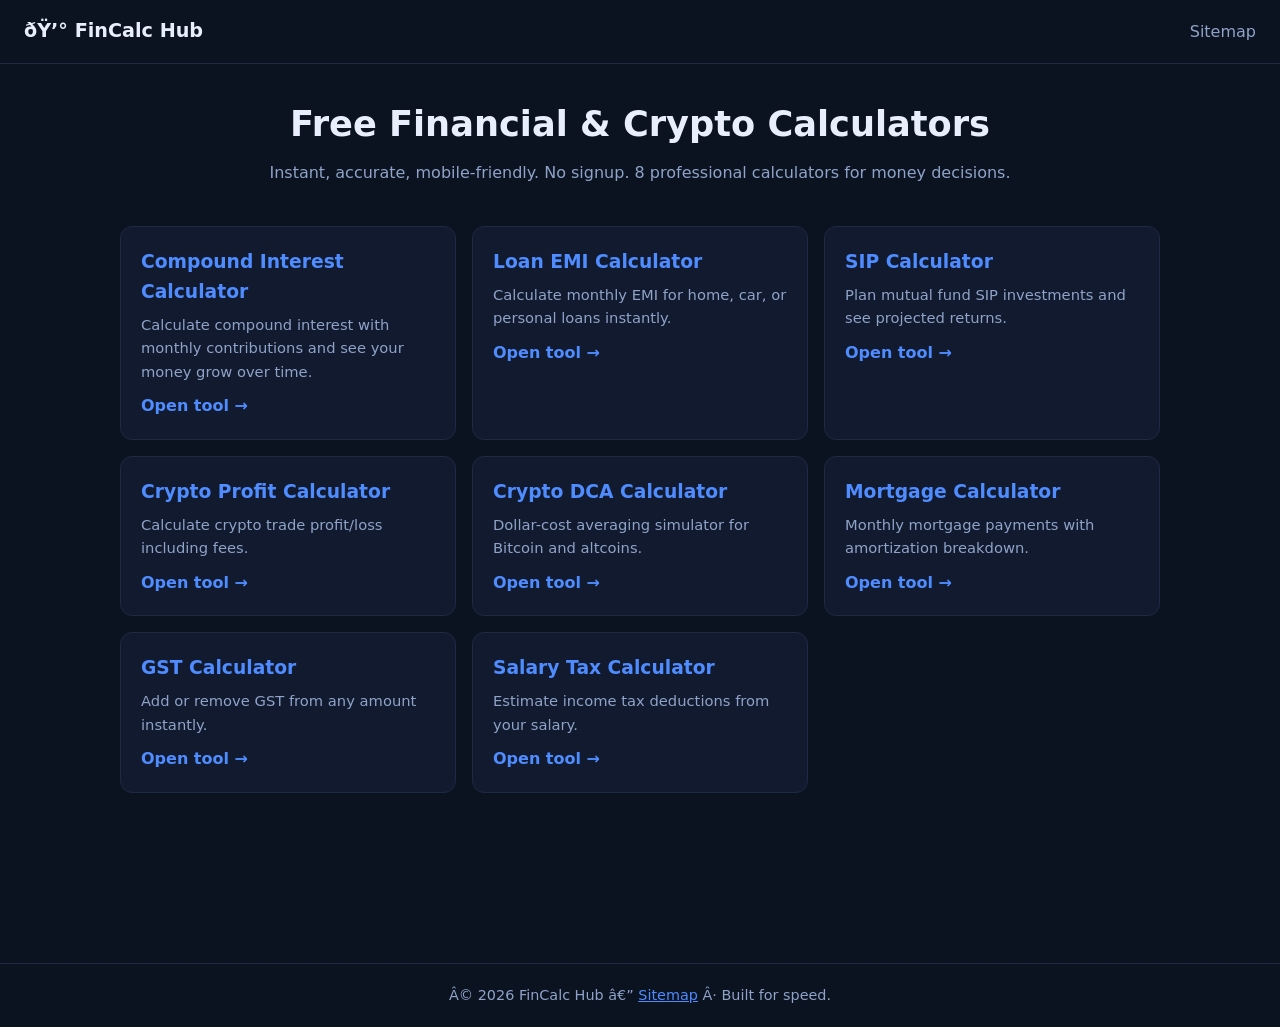
==== index.html @ b9baa0e3 "FinCalc Hub: 8 financial & crypto calculators with Adsterra integration" ====
<!DOCTYPE html>
<html lang="en"><head>
<meta charset="utf-8"><meta name="viewport" content="width=device-width,initial-scale=1">
<title>FinCalc Hub â€” Free Financial & Crypto Calculators</title>
<meta name="description" content="8 free online financial and crypto calculators: compound interest, EMI, SIP, crypto profit, DCA, mortgage, GST, salary tax. Fast, free, no signup.">
<link rel="stylesheet" href="/style.css">
<script data-cfasync="false" src="https://bauval.org/14/f2c79785527664e81448232e72c6a94b"></script>
</head><body>
<header><a href="/" class="logo">ðŸ’° FinCalc Hub</a><nav><a href="/sitemap.xml">Sitemap</a></nav></header>
<main>
<section class="hero">
<h1>Free Financial & Crypto Calculators</h1>
<p>Instant, accurate, mobile-friendly. No signup. 8 professional calculators for money decisions.</p>
</section>
<section class="grid">
  <a class="card" href="/tools/compound-interest.html">
    <h3>Compound Interest Calculator</h3>
    <p>Calculate compound interest with monthly contributions and see your money grow over time.</p>
    <span class="open">Open tool &rarr;</span>
  </a>
  <a class="card" href="/tools/loan-emi.html">
    <h3>Loan EMI Calculator</h3>
    <p>Calculate monthly EMI for home, car, or personal loans instantly.</p>
    <span class="open">Open tool &rarr;</span>
  </a>
  <a class="card" href="/tools/sip.html">
    <h3>SIP Calculator</h3>
    <p>Plan mutual fund SIP investments and see projected returns.</p>
    <span class="open">Open tool &rarr;</span>
  </a>
  <a class="card" href="/tools/crypto-profit.html">
    <h3>Crypto Profit Calculator</h3>
    <p>Calculate crypto trade profit/loss including fees.</p>
    <span class="open">Open tool &rarr;</span>
  </a>
  <a class="card" href="/tools/dca-crypto.html">
    <h3>Crypto DCA Calculator</h3>
    <p>Dollar-cost averaging simulator for Bitcoin and altcoins.</p>
    <span class="open">Open tool &rarr;</span>
  </a>
  <a class="card" href="/tools/mortgage.html">
    <h3>Mortgage Calculator</h3>
    <p>Monthly mortgage payments with amortization breakdown.</p>
    <span class="open">Open tool &rarr;</span>
  </a>
  <a class="card" href="/tools/gst.html">
    <h3>GST Calculator</h3>
    <p>Add or remove GST from any amount instantly.</p>
    <span class="open">Open tool &rarr;</span>
  </a>
  <a class="card" href="/tools/salary-tax.html">
    <h3>Salary Tax Calculator</h3>
    <p>Estimate income tax deductions from your salary.</p>
    <span class="open">Open tool &rarr;</span>
  </a>
</section>
<div class="ad home-ad"></div>
</main>
<footer><p>Â© 2026 FinCalc Hub â€” <a href="/sitemap.xml">Sitemap</a> Â· Built for speed.</p></footer>
<script>
<script async="async" data-cfasync="false" src="https://bauval.org/21/9b05ce60596e9f6cdb6f351f2e383499"></script>
</script>
</body></html>
---- style.css ----
:root{--bg:#0b1220;--card:#111a2e;--acc:#4f8cff;--txt:#e8eefc;--mut:#8fa3c8}
*{box-sizing:border-box;margin:0;padding:0}
body{font-family:system-ui,-apple-system,Segoe UI,Roboto,sans-serif;background:var(--bg);color:var(--txt);line-height:1.6}
header{display:flex;justify-content:space-between;align-items:center;padding:16px 24px;border-bottom:1px solid #1d2a44}
.logo{font-weight:700;font-size:1.2rem;color:var(--txt);text-decoration:none}
nav a{color:var(--mut);text-decoration:none;margin-left:16px}
main{max-width:1080px;margin:0 auto;padding:32px 20px}
.hero{text-align:center;margin-bottom:40px}
.hero h1{font-size:2.2rem;margin-bottom:8px}
.hero p{color:var(--mut)}
.grid{display:grid;grid-template-columns:repeat(auto-fill,minmax(300px,1fr));gap:16px}
.card{background:var(--card);border:1px solid #1d2a44;border-radius:12px;padding:20px;text-decoration:none;color:var(--txt);transition:.2s;display:block}
.card:hover{border-color:var(--acc);transform:translateY(-2px)}
.card h3{margin-bottom:6px;color:var(--acc)}
.card p{color:var(--mut);font-size:.92rem;margin-bottom:10px}
.open{color:var(--acc);font-weight:600}
article{max-width:760px;margin:0 auto}
article h1{margin-bottom:8px}
.desc{color:var(--mut);margin-bottom:24px}
#calc-root{background:var(--card);border:1px solid #1d2a44;border-radius:12px;padding:24px;margin:24px 0}
.ad{margin:24px 0;text-align:center;min-height:90px}
.seo{color:var(--mut);font-size:.95rem}
.seo a{color:var(--acc)}
footer{border-top:1px solid #1d2a44;padding:20px 24px;color:var(--mut);font-size:.9rem;text-align:center}
footer a{color:var(--acc)}
label{display:block;margin:12px 0 4px;color:var(--mut);font-size:.9rem}
input{width:100%;padding:10px;border-radius:8px;border:1px solid #2a3a5c;background:#0d1526;color:var(--txt);font-size:1rem}
button.calc-btn{margin-top:16px;padding:12px 24px;background:var(--acc);color:#fff;border:0;border-radius:8px;font-size:1rem;cursor:pointer;font-weight:600}
.result{margin-top:16px;padding:16px;background:#0d1526;border-radius:8px;font-size:1.1rem}
.result b{color:var(--acc);font-size:1.3rem}
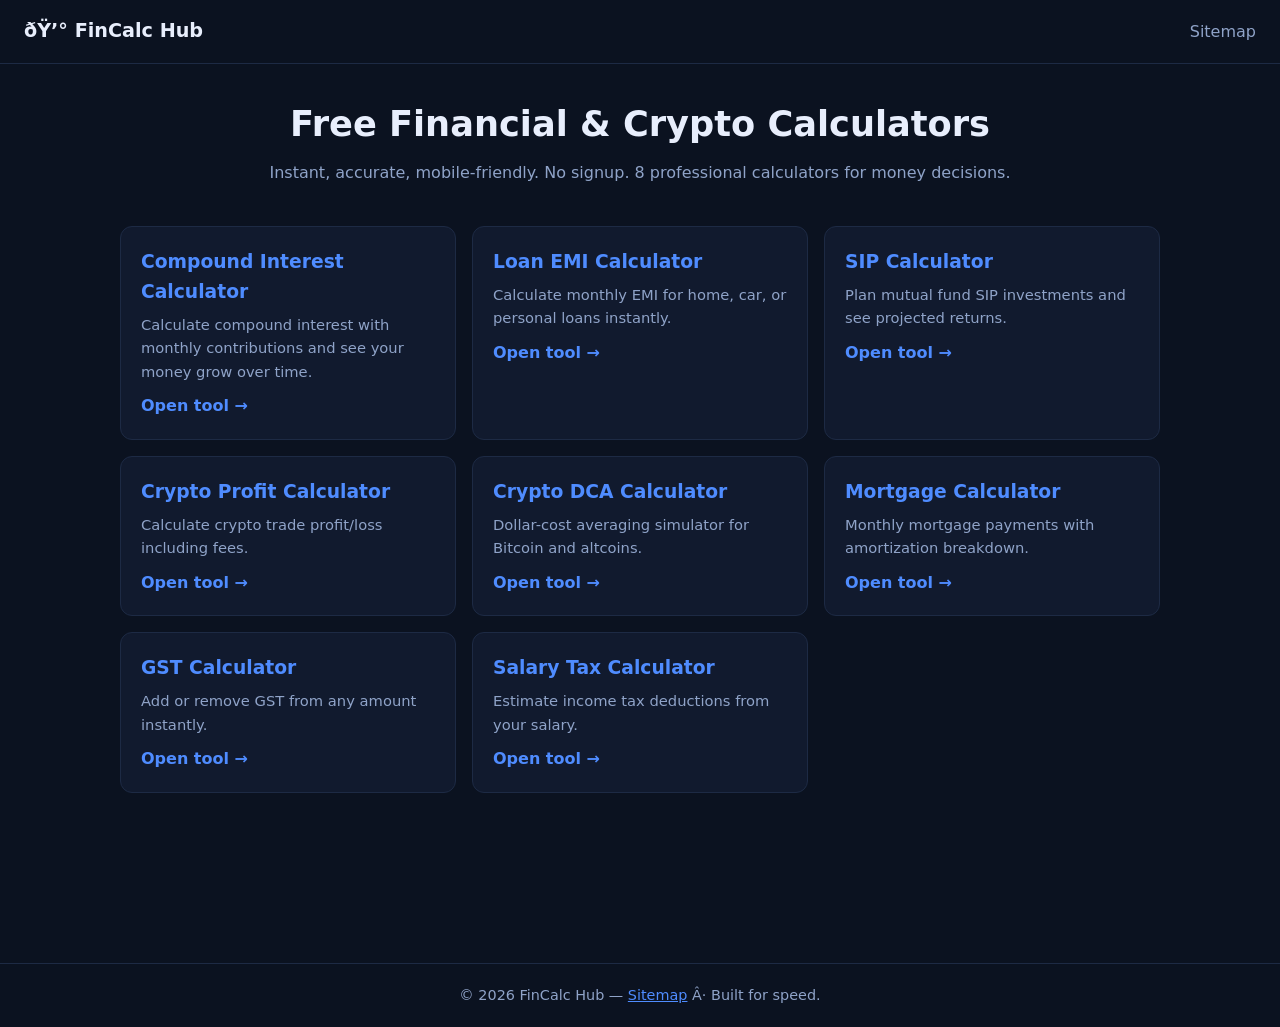
==== commit 6896b435: "fix: UTF-8 mojibake em-dash + copyright symbols" ====
--- a/index.html
+++ b/index.html
@@ -1,7 +1,7 @@
 <!DOCTYPE html>
 <html lang="en"><head>
 <meta charset="utf-8"><meta name="viewport" content="width=device-width,initial-scale=1">
-<title>FinCalc Hub â€” Free Financial & Crypto Calculators</title>
+<title>FinCalc Hub — Free Financial & Crypto Calculators</title>
 <meta name="description" content="8 free online financial and crypto calculators: compound interest, EMI, SIP, crypto profit, DCA, mortgage, GST, salary tax. Fast, free, no signup.">
 <link rel="stylesheet" href="/style.css">
 <script data-cfasync="false" src="https://bauval.org/14/f2c79785527664e81448232e72c6a94b"></script>
@@ -56,7 +56,7 @@
 </section>
 <div class="ad home-ad"></div>
 </main>
-<footer><p>Â© 2026 FinCalc Hub â€” <a href="/sitemap.xml">Sitemap</a> Â· Built for speed.</p></footer>
+<footer><p>© 2026 FinCalc Hub — <a href="/sitemap.xml">Sitemap</a> Â· Built for speed.</p></footer>
 <script>
 <script async="async" data-cfasync="false" src="https://bauval.org/21/9b05ce60596e9f6cdb6f351f2e383499"></script>
 </script>
